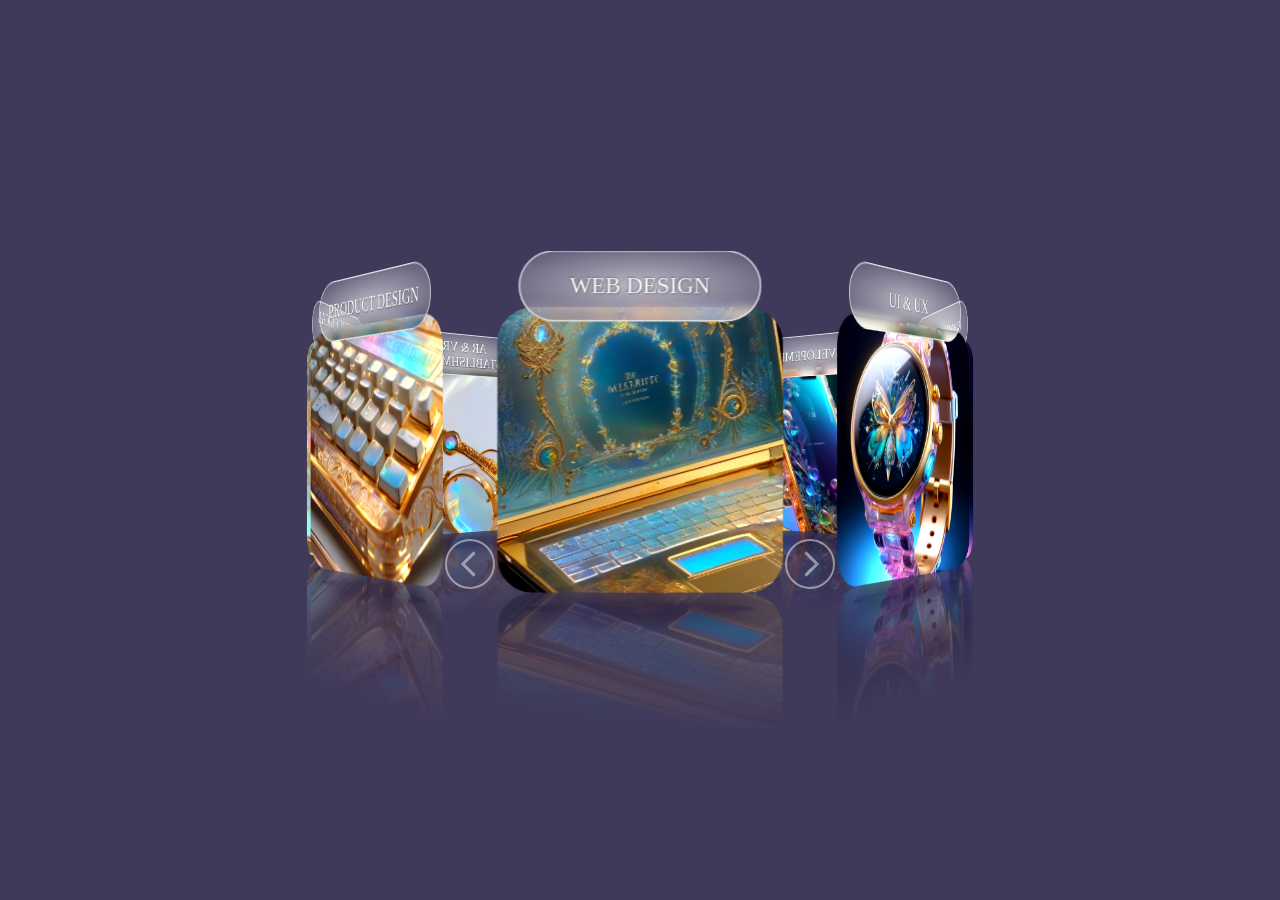
==== 3D Gallery w/ buttons rotate spinning thoughts/index.html @ 16069fc2 "3D Slider" ====
<!DOCTYPE html>
<head>
    <meta charset="UTF-8">
    <meta name="viewport" content="width=device-width, initial-scale=1.0">
    <title>Spinning Thoughts of 3D</title>
    <link rel="stylesheet" href="style.css">
</head>
<body>
    <div id="3Dspinningthoughts">

    <div class="containerbrain">
        <div class="boxthoughts" id="mirror">
            <span style="--i:1;"><img src="pics/deviceidea8.jpg"><p>UI & UX</p></span>
            <span style="--i:2;"><img src="pics/deviceidea1.jpg"><p>Game Creation</p>xdsad</span>
            <span style="--i:3;"><img src="pics/deviceidea2.jpg"><p>OS Developement</p></span>
            <span style="--i:4;"><img src="pics/deviceidea3.jpg"><p>Art Generation</p></span>
            <span style="--i:5;"><img src="pics/deviceidea5.jpg"><p>AR & VR Establishment</p></span>
            <span style="--i:6;"><img src="pics/deviceidea6.jpg"><p>Technological Change</p></span>
            <span style="--i:7;"><img src="pics/deviceidea7.jpg"><p>Product Design</p></span>
            <span style="--i:8;"><img src="pics/deviceidea0.jpg"><p>Web Design</p></span>
        </div>
        <div class="btns">
            <div class="btn prev"></div>
            <div class="btn next"></div>
        </div>
    </div>
    </div>
    <script src="script.js"></script>
</body>
</html>
---- 3D Gallery w/ buttons rotate spinning thoughts/style.css ----
*{
    margin:0;
    padding: 0;
    box-sizing: border-box;
}
body{
    display: flex;
    justify-content: center;
    align-items: center;
    min-height: 100vh;
    background: #0f0731cc;
    transform-style:preserve-3d;
}

/*#3Dspinningthoughts{
    display: flex;
    justify-content: center;
    align-items: center;
    min-height: 100vh;
    background: #0f0731;
    transform-style:preserve-3d;
}*/
.boxthoughts{
    position: relative;
    width: 200px;
    height: 200px;
    transform-style: preserve-3d;
    transition: 1.5s;
    transform: perspective(1000px) rotateY(0deg);
}
.boxthoughts span{
    position:absolute;
    top:0;
    left:0;
    width: 100%;
    height:100%;
    transform-origin: center;
    transform-style: preserve-3d;
    transform: rotateY(calc(var(--i) * 45deg)) translateZ(300px);
    -webkit-box-reflect:below 0px linear-gradient(transparent,transparent,rgba(233, 96, 96, 0.267));
}
.boxthoughts span p{
    display:grid;
    height:25%;
    color:white;
    text-align: center;
    justify-content: center;
    align-content: center;
    transform: translateZ(20px);
    background:radial-gradient(#ffffff99 10%, #ffffff22);
    border: 1px solid #ffffffcc;
        border-radius: 25px;
    margin: -40px 15px 0px 15px;
    backdrop-filter: blur(4px) invert(3);
    text-transform:UPPERCASE;
    text-shadow: .5px .5px 1px #00000055, -.5px -.5px 1px #00000055;
}
.boxthoughts span::before{
    content:"";
    position: absolute;
    top:207px;
    left: 10%;
    width: 80%;
    height:4%;
    border-radius: 100%;
    background: #0f073151;
    box-shadow: 0px 1px 15px #0f0731dd;
}
.boxthoughts span img{
    position: absolute;
    top:0;
    left:0;
    width:100%;
    height:100%;
    object-fit: cover;
    user-select: none;
    filter: saturate(1.3) contrast(1.2) brightness(1.1);
    border-radius: 25px;
}
.btns{
    position: absolute;
    display: flex;
    gap:30px;
    margin-left: -95px;
    margin-top:-11px;
}
.btns .btn{
    position: relative;
    width: 50px;
    height: 50px;
    border: 2px solid #ffffff77;
    border-radius: 50%;
    display: flex;
    justify-content: center;
    align-items: center;
    cursor: pointer;
}
.prev{
    margin-right: 130px;
}
.next{
    margin-left: 130px;
}
.btns .btn:hover{
    background:radial-gradient(#ffffff33 10%, #ffffff00);
    border: 2px solid #ffffffcc;
}
.btns .btn:active{
    background:radial-gradient(#ffffff99 10%, #ffffff33);
    border: 2px solid #ffffffcc;
}
.btns .btn::before{
    content:"";
    position: absolute;
    width:15px;
    height:15px;
    border-top:3px solid #ffffff77;
    border-right:3px solid #ffffff77;
    transform: rotate(45deg) translate(-2.5px,2.5px);
}
.btns .btn.prev::before{
    transform: rotate(225deg) translate(-2.5px,2.5px);
}
.btns .btn:active::before{
    border-top:3px solid #ffffffcc;
    border-right:3px solid #ffffffcc;
}
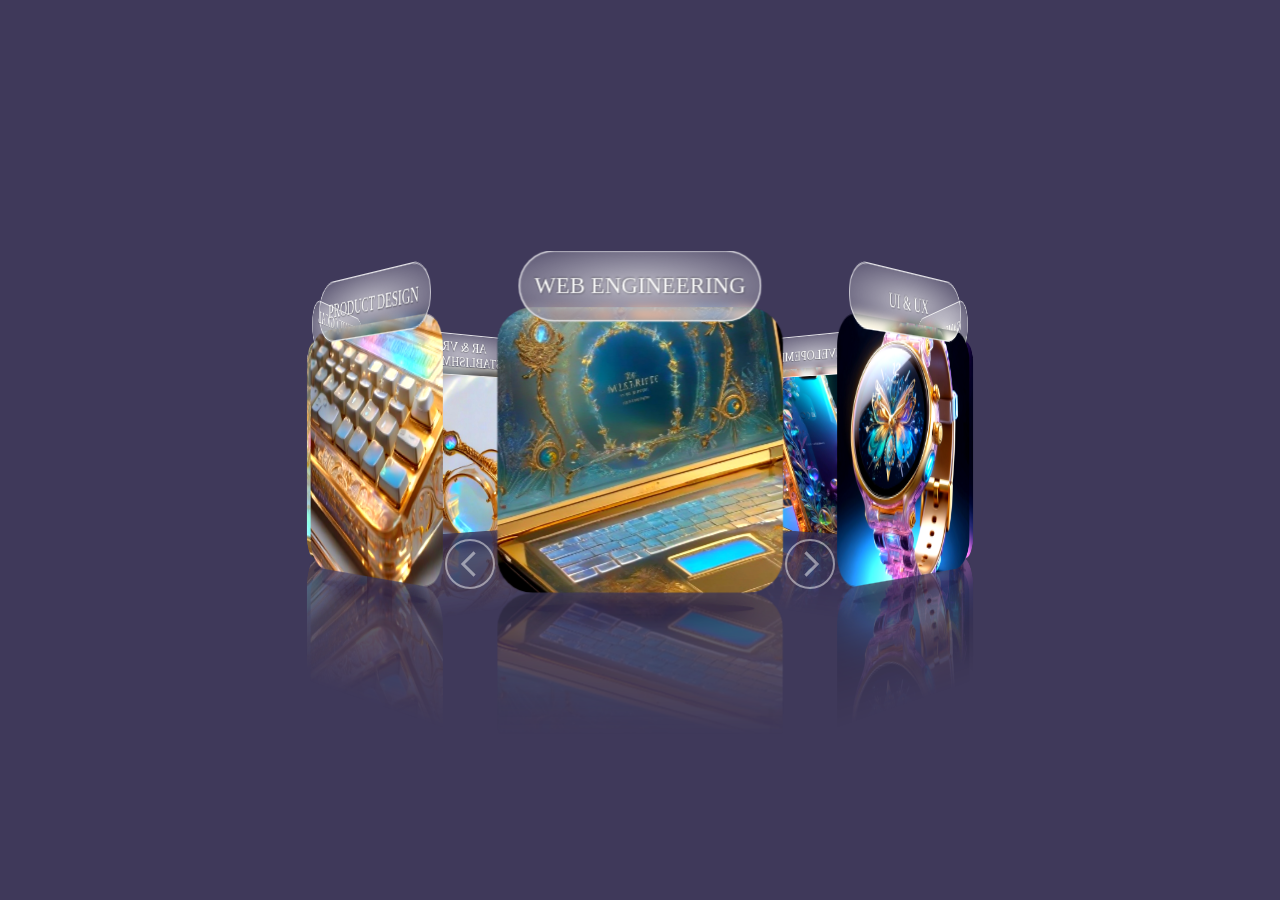
==== commit 4ddb8857: "mh" ====
--- a/3D Gallery w/ buttons rotate spinning thoughts/index.html
+++ b/3D Gallery w/ buttons rotate spinning thoughts/index.html
@@ -17,7 +17,7 @@
             <span style="--i:5;"><img src="pics/deviceidea5.jpg"><p>AR & VR Establishment</p></span>
             <span style="--i:6;"><img src="pics/deviceidea6.jpg"><p>Technological Change</p></span>
             <span style="--i:7;"><img src="pics/deviceidea7.jpg"><p>Product Design</p></span>
-            <span style="--i:8;"><img src="pics/deviceidea0.jpg"><p>Web Design</p></span>
+            <span style="--i:8;"><img src="pics/deviceidea0.jpg"><p>Web Engineering</p></span>
         </div>
         <div class="btns">
             <div class="btn prev"></div>
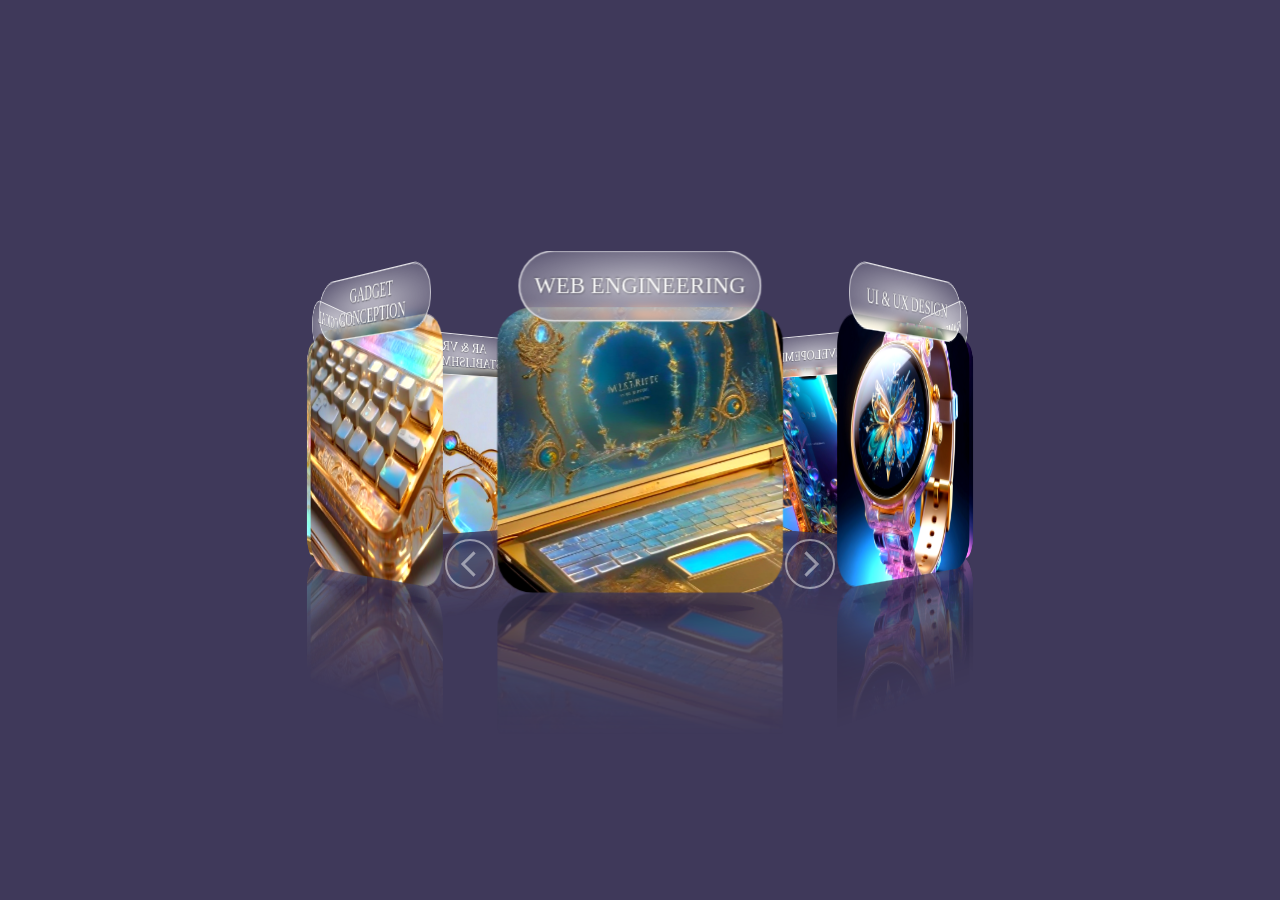
==== commit 3b5238a9: "." ====
--- a/3D Gallery w/ buttons rotate spinning thoughts/index.html
+++ b/3D Gallery w/ buttons rotate spinning thoughts/index.html
@@ -10,13 +10,13 @@
 
     <div class="containerbrain">
         <div class="boxthoughts" id="mirror">
-            <span style="--i:1;"><img src="pics/deviceidea8.jpg"><p>UI & UX</p></span>
+            <span style="--i:1;"><img src="pics/deviceidea8.jpg"><p>UI & UX Design</p></span>
             <span style="--i:2;"><img src="pics/deviceidea1.jpg"><p>Game Creation</p>xdsad</span>
             <span style="--i:3;"><img src="pics/deviceidea2.jpg"><p>OS Developement</p></span>
             <span style="--i:4;"><img src="pics/deviceidea3.jpg"><p>Art Generation</p></span>
             <span style="--i:5;"><img src="pics/deviceidea5.jpg"><p>AR & VR Establishment</p></span>
             <span style="--i:6;"><img src="pics/deviceidea6.jpg"><p>Technological Change</p></span>
-            <span style="--i:7;"><img src="pics/deviceidea7.jpg"><p>Product Design</p></span>
+            <span style="--i:7;"><img src="pics/deviceidea7.jpg"><p>Gadget Conception</p></span>
             <span style="--i:8;"><img src="pics/deviceidea0.jpg"><p>Web Engineering</p></span>
         </div>
         <div class="btns">
